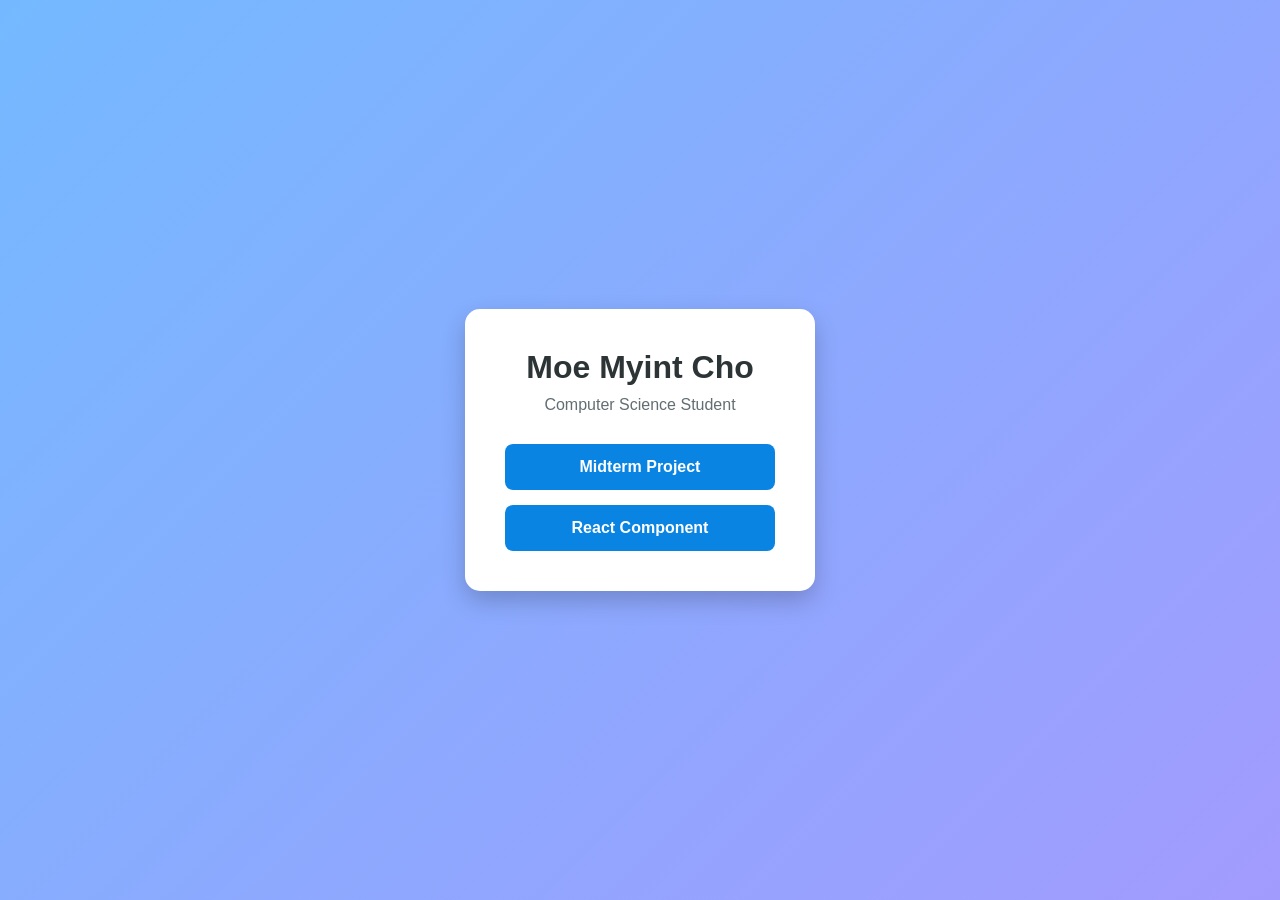
==== index.html @ 1e8a7ee6 "update" ====
<!DOCTYPE html>
<html lang="en">
<head>
    <meta charset="UTF-8">
    <meta name="viewport" content="width=device-width, initial-scale=1.0">
    <title>My Projects</title>
    <link rel="stylesheet" href="style.css">
</head>
<body>

    <div class="card">
        <h1>Moe Myint Cho</h1>
        <p>Computer Science Student</p>

        <div class="buttons">
            <a href="midterm-item-manager-app/">Midterm Project</a>
            <a href="react-component/">React Component</a>
        </div>
    </div>

</body>
</html>
---- style.css ----
* {
    margin: 0;
    padding: 0;
    box-sizing: border-box;
}

body {
    font-family: Arial, Helvetica, sans-serif;
    background: linear-gradient(135deg, #74b9ff, #a29bfe);
    display: flex;
    justify-content: center;
    align-items: center;
    height: 100vh;
}

.card {
    background: white;
    padding: 40px;
    width: 350px;
    text-align: center;
    border-radius: 15px;
    box-shadow: 0 10px 25px rgba(0,0,0,0.2);
}

.card h1 {
    color: #2d3436;
    margin-bottom: 10px;
}

.card p {
    color: #636e72;
    margin-bottom: 30px;
}

.buttons {
    display: flex;
    flex-direction: column;
    gap: 15px;
}

.buttons a {
    text-decoration: none;
    background: #0984e3;
    color: white;
    padding: 14px;
    border-radius: 8px;
    font-weight: bold;
    transition: 0.3s;
}

.buttons a:hover {
    background: #0652dd;
    transform: translateY(-2px);
}
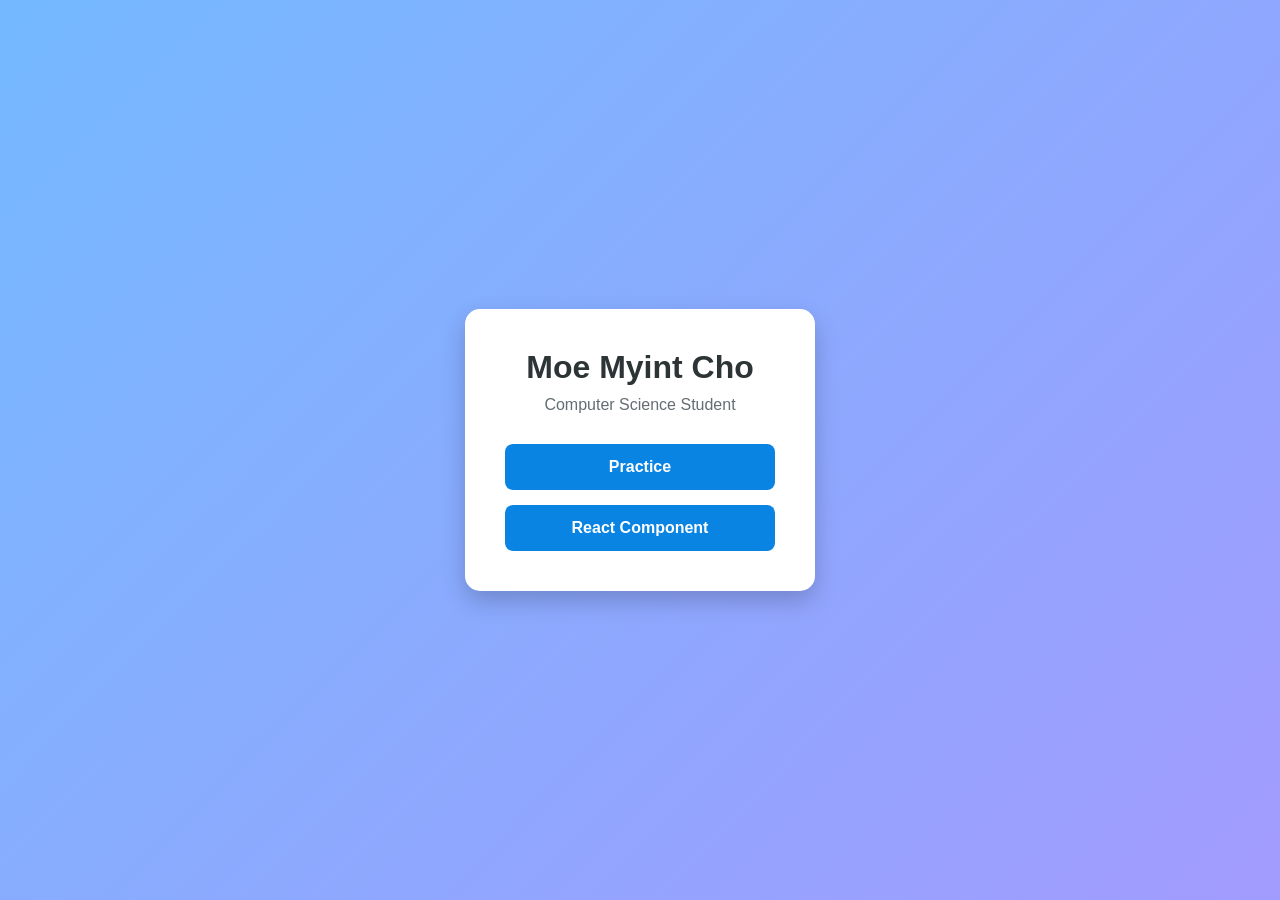
==== commit 02824363: "update" ====
--- a/index.html
+++ b/index.html
@@ -13,7 +13,7 @@
         <p>Computer Science Student</p>
 
         <div class="buttons">
-            <a href="midterm-item-manager-app/">Midterm Project</a>
+            <a href="midterm-item-manager-app/">Practice</a>
             <a href="react-component/">React Component</a>
         </div>
     </div>
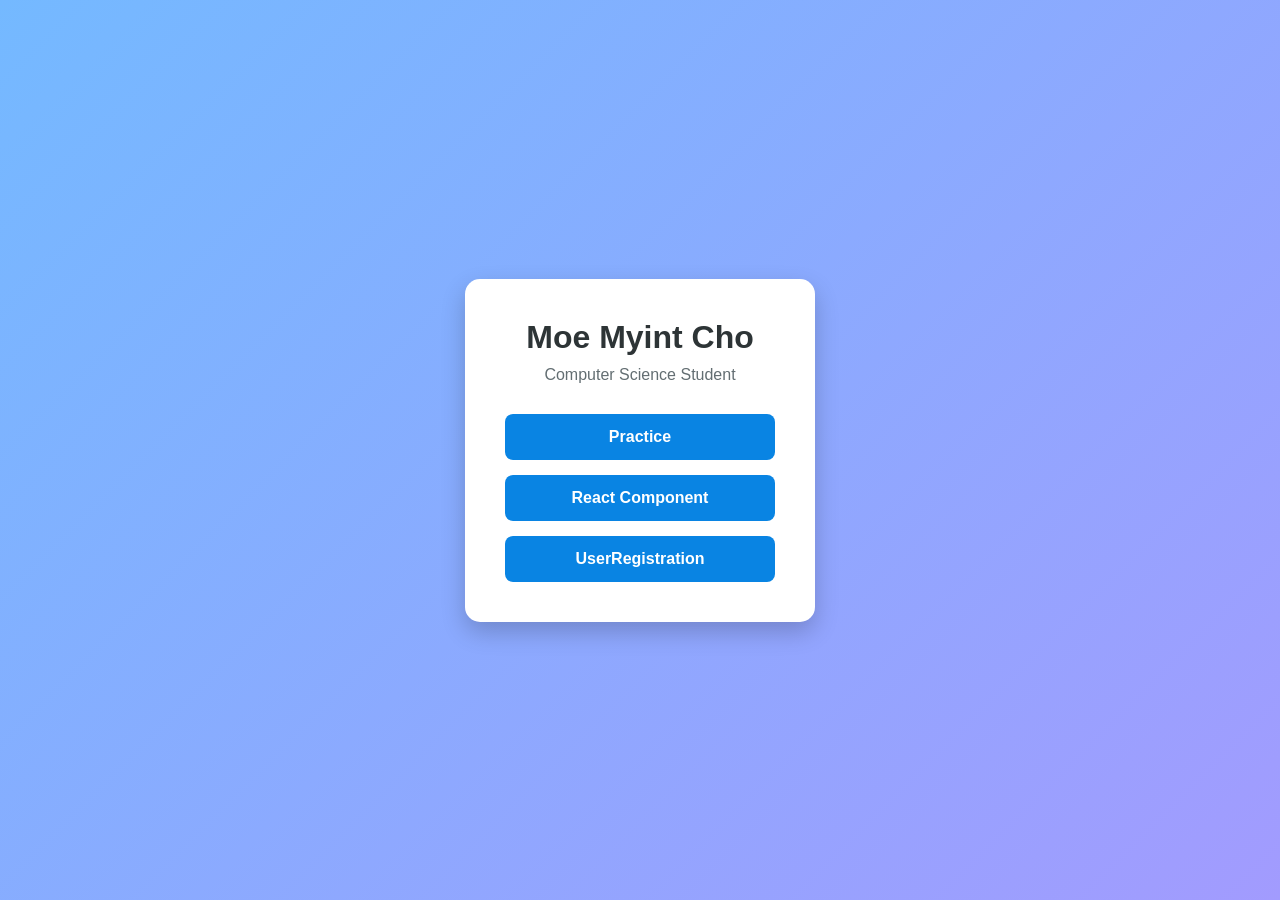
==== commit 9e14e7cd: "update path" ====
--- a/index.html
+++ b/index.html
@@ -15,6 +15,7 @@
         <div class="buttons">
             <a href="midterm-item-manager-app/">Practice</a>
             <a href="react-component/">React Component</a>
+            <a href="UserRegistration/">UserRegistration</a>
         </div>
     </div>
 
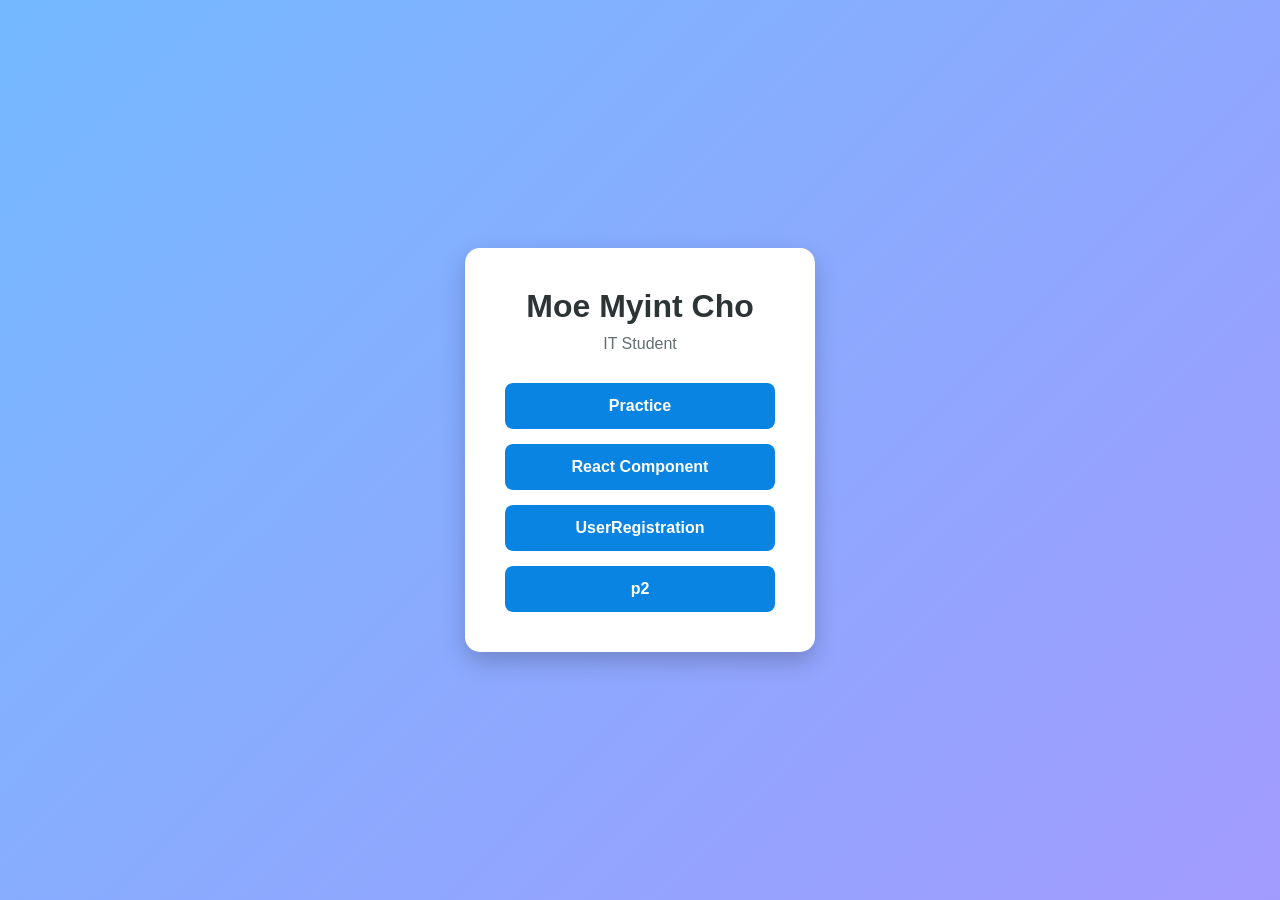
==== commit ef55281e: "file added" ====
--- a/index.html
+++ b/index.html
@@ -10,12 +10,13 @@
 
     <div class="card">
         <h1>Moe Myint Cho</h1>
-        <p>Computer Science Student</p>
+        <p>IT Student</p>
 
         <div class="buttons">
             <a href="midterm-item-manager-app/">Practice</a>
             <a href="react-component/">React Component</a>
             <a href="UserRegistration/">UserRegistration</a>
+            <a href="p2/">p2</a>
         </div>
     </div>
 
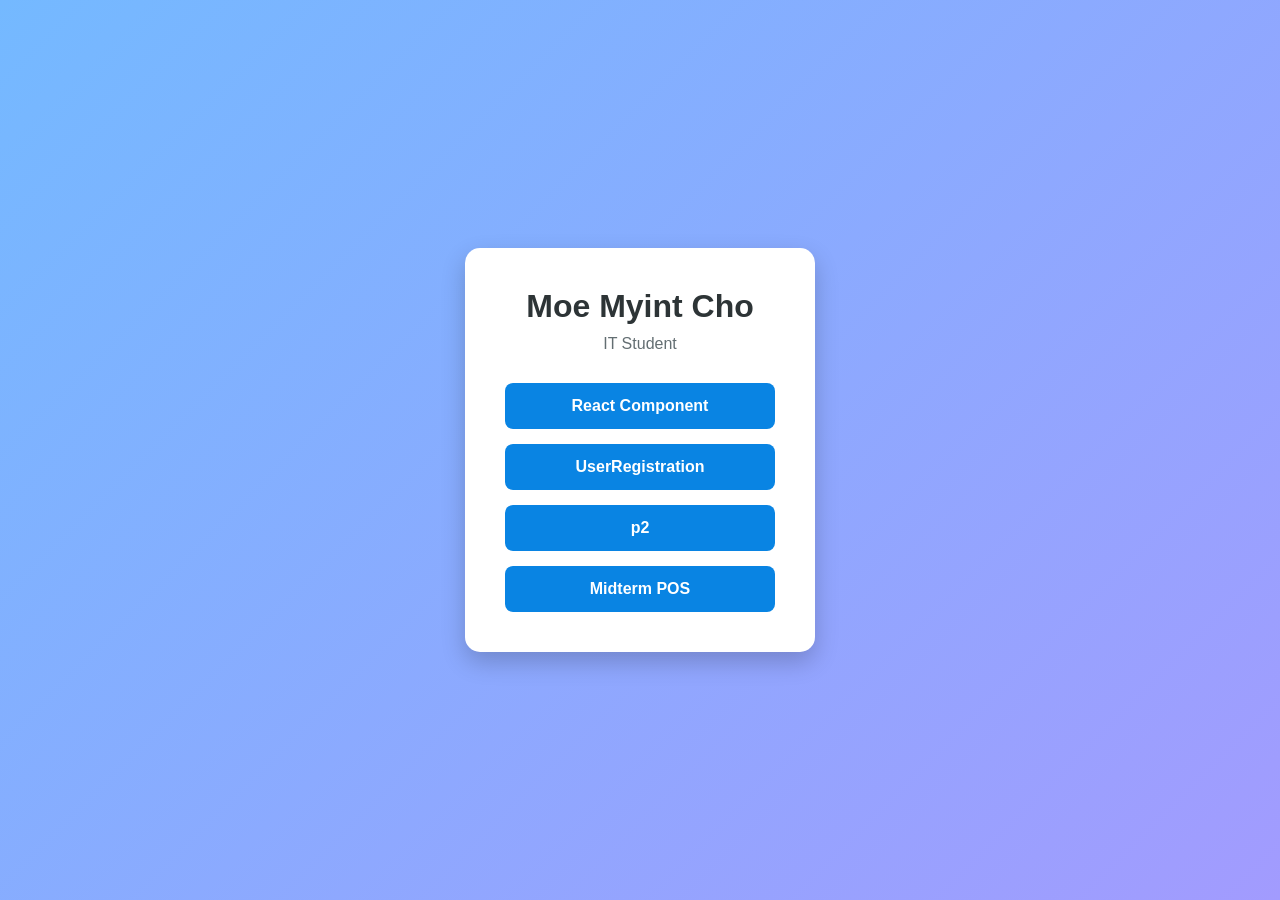
==== commit ffed760a: "midterm-pos" ====
--- a/index.html
+++ b/index.html
@@ -13,10 +13,10 @@
         <p>IT Student</p>
 
         <div class="buttons">
-            <a href="midterm-item-manager-app/">Practice</a>
             <a href="react-component/">React Component</a>
             <a href="UserRegistration/">UserRegistration</a>
             <a href="p2/">p2</a>
+            <a href="midterm-pos-app/">Midterm POS</a>
         </div>
     </div>
 
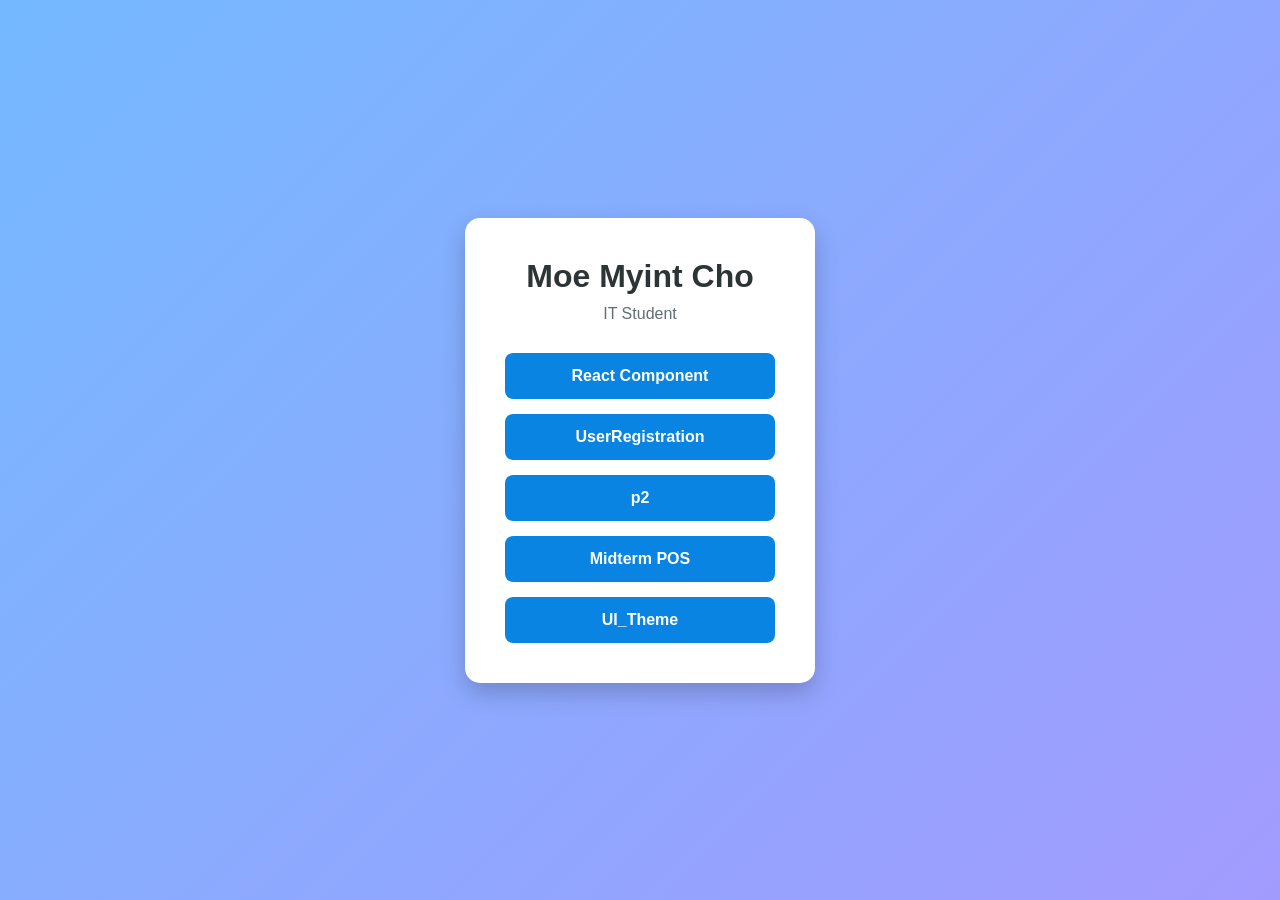
==== commit 50df8478: "UI_Theme" ====
--- a/index.html
+++ b/index.html
@@ -17,6 +17,8 @@
             <a href="UserRegistration/">UserRegistration</a>
             <a href="p2/">p2</a>
             <a href="midterm-pos-app/">Midterm POS</a>
+            <a href="'UI_Theme/'">UI_Theme</a>
+
         </div>
     </div>
 
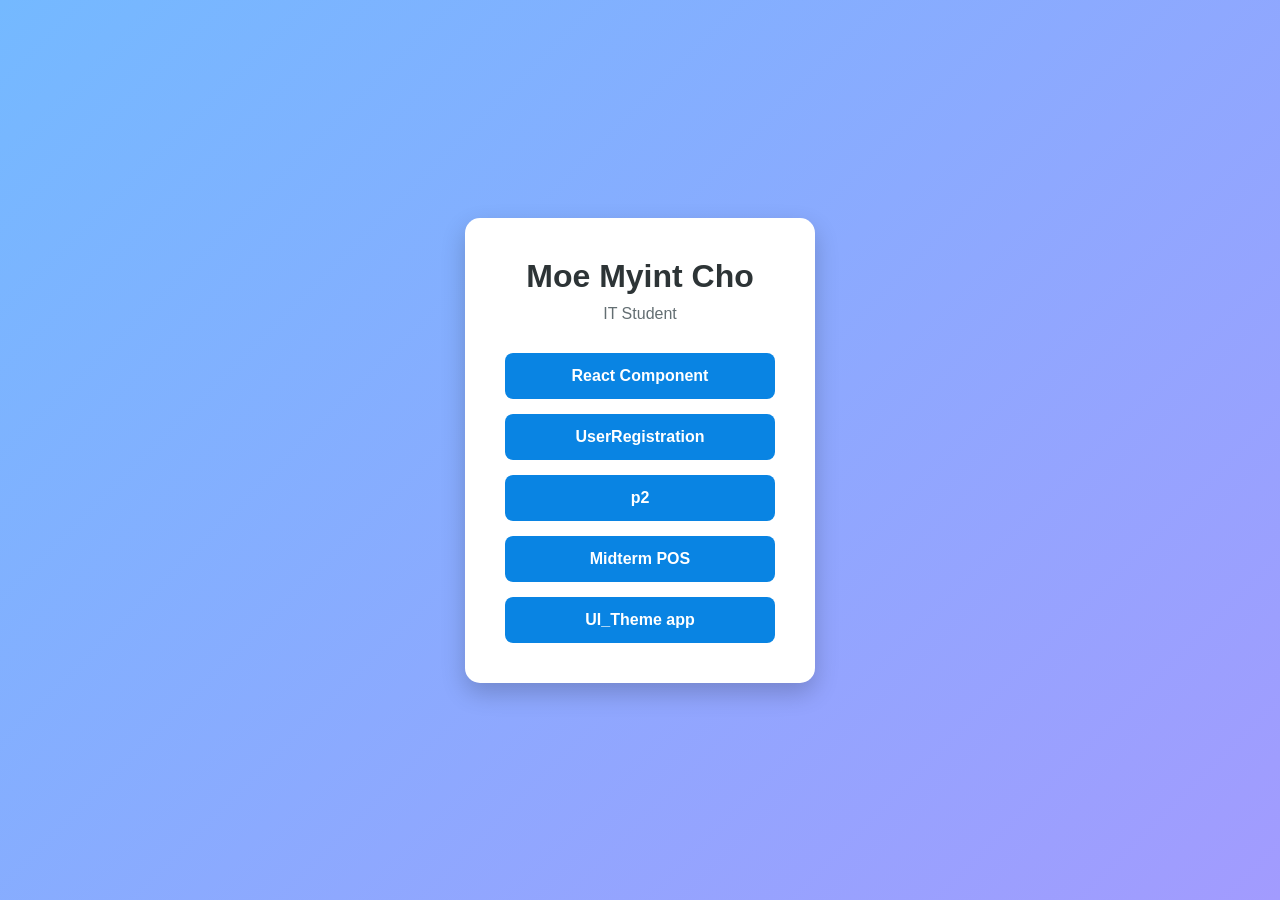
==== commit 40bf4821: "change" ====
--- a/index.html
+++ b/index.html
@@ -1,26 +1,23 @@
-<!DOCTYPE html>
+<!doctype html>
 <html lang="en">
-<head>
-    <meta charset="UTF-8">
-    <meta name="viewport" content="width=device-width, initial-scale=1.0">
+  <head>
+    <meta charset="UTF-8" />
+    <meta name="viewport" content="width=device-width, initial-scale=1.0" />
     <title>My Projects</title>
-    <link rel="stylesheet" href="style.css">
-</head>
-<body>
+    <link rel="stylesheet" href="style.css" />
+  </head>
+  <body>
+    <div class="card">
+      <h1>Moe Myint Cho</h1>
+      <p>IT Student</p>
 
-    <div class="card">
-        <h1>Moe Myint Cho</h1>
-        <p>IT Student</p>
-
-        <div class="buttons">
-            <a href="react-component/">React Component</a>
-            <a href="UserRegistration/">UserRegistration</a>
-            <a href="p2/">p2</a>
-            <a href="midterm-pos-app/">Midterm POS</a>
-            <a href="'UI_Theme/'">UI_Theme</a>
-
-        </div>
+      <div class="buttons">
+        <a href="react-component/">React Component</a>
+        <a href="UserRegistration/">UserRegistration</a>
+        <a href="p2/">p2</a>
+        <a href="midterm-pos-app/">Midterm POS</a>
+        <a href="UI_Theme/">UI_Theme app</a>
+      </div>
     </div>
-
-</body>
-</html>+  </body>
+</html>
